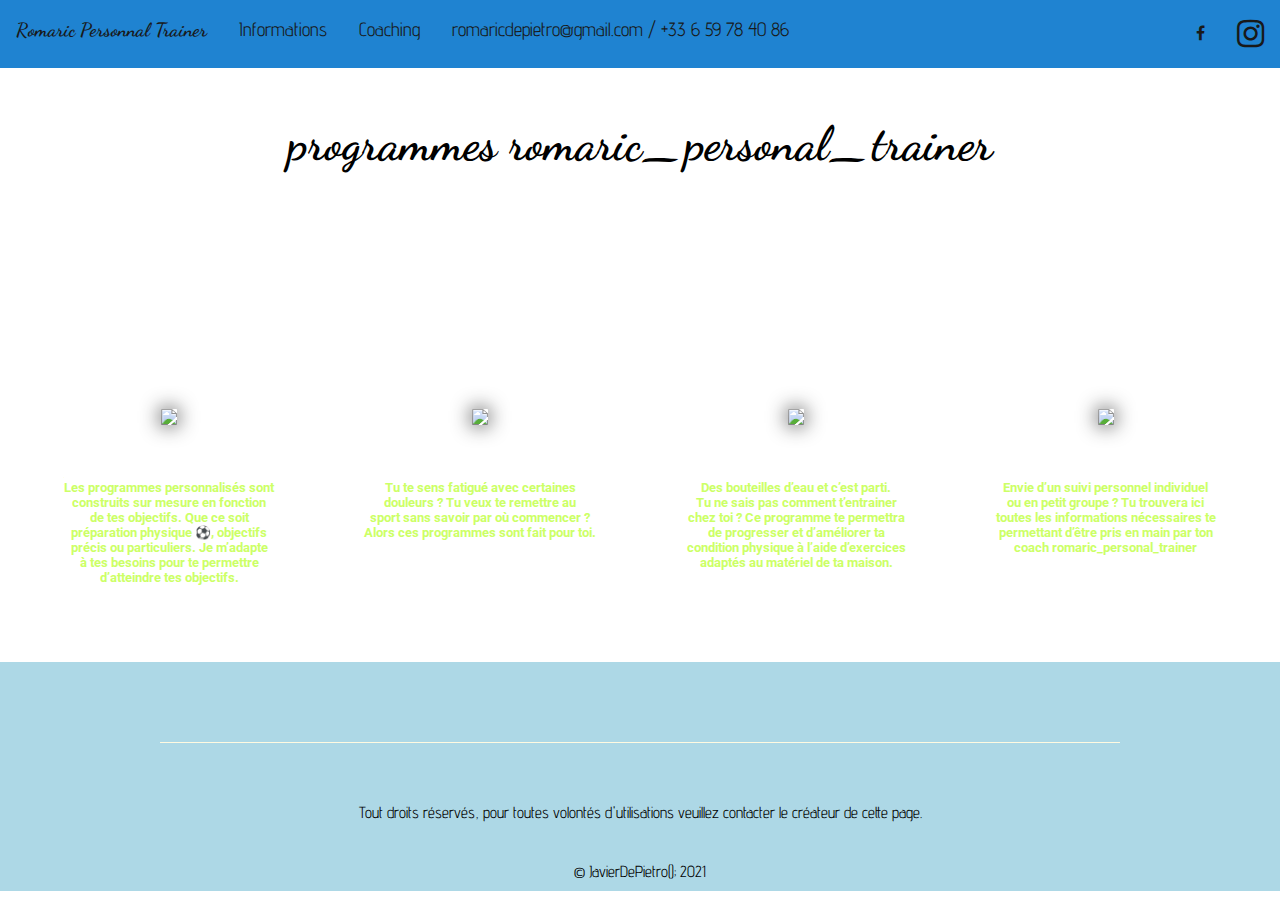
==== coaching.html @ d9312c3b "Add files via upload" ====
<!DOCTYPE html>

<html lang="fr">
    <head>
        <meta charset="utf-8">

        <title>Personal trainer</title>

        <link rel="stylesheet" href="style.css">

        <link rel="stylesheet" href="https://cdnjs.cloudflare.com/ajax/libs/font-awesome/4.7.0/css/font-awesome.css">
        <script src="C:\Users\yurem\Desktop\site internet\script.js" type="text/javascript"></script>
        <link rel="icon" type="image/png" sizes="16x16" href="C:\Users\yurem\Desktop\site internet\images\téléchargé.png">
    </head>
    <body>
        <header>
            <nav id = "navbar1">
                <ul>
                    <li id="logo"><a href="index.html">Romaric Personnal Trainer</a></li>
                    <li><a href="information.html">Informations</a></li>
                    <li><a href="coaching.html">Coaching</a></li>
                    <li><a>romaricdepietro@gmail.com / +33 6 59 78 40 86</a></li>
                </ul>
                <ul>
                    <a href="https://www.instagram.com/romaric_personal_trainer/?hl=fr
                    "><i  id = "logoinsta" class="fa fa-instagram"></i></a>
                    <a href="https://m.facebook.com/pg/romaric_dp-105657741568297/posts/
                    "><i id="logofb" class="fa fa-facebook"></i></a>
                </ul>
            </nav>
        </header>
        <section id="reservation">
            <h2>Programmes Romaric_personal_trainer</h2>
            <p>L’atteinte de tes objectifs est mon objectif. <br>
                C’est pour ça que je te propose différents programmes en fonction de tes objectifs. <br>
                En salle ou chez toi, tout est possible. Tout sera adapté en fonction de ton niveau.</p>
                <div id="programmes">
                    <div id="personnal">
                        <img src="images/programmepersonalis.jpg">
                        <li>
                            Programmes personnalisés
                        </li>
                        <p>
                            Les programmes personnalisés sont <br>
                            construits sur mesure en fonction <br>
                            de tes objectifs. Que ce soit <br>
                            préparation physique ⚽️, objectifs <br>
                            précis ou particuliers. Je m’adapte <br>
                            à tes besoins pour te permettre <br>
                            d’atteindre tes objectifs.
                        </p>
                    </div>
                    <div id="remiseenforme">
                        <img src="images/bientreetremiseenforme.jpg">
                        <li>
                            Bien être et remise en forme
                        </li>
                        <p>
                            Tu te sens fatigué avec certaines <br>
                            douleurs ? Tu veux te remettre au <br>
                            sport sans savoir par où commencer ?<br>
                            Alors ces programmes sont fait pour toi.
                        </p>
                    </div>
                    <div id="maison">
                        <img src="images/programmepersonalis.jpg">
                        <li>
                            Programme maison
                        </li>
                        <p>
                            Des bouteilles d’eau et c’est parti. <br>
                            Tu ne sais pas comment t’entrainer<br> 
                            chez toi ? Ce programme te permettra <br>
                            de progresser et d’améliorer ta <br>
                            condition physique à l’aide d’exercices <br>
                            adaptés au matériel de ta maison.
                        </p>
                    </div>
                    <div id="surmesure">
                        <img src="images/coachingsurmesure.jpg">
                        <li>
                            Coaching sur mesures
                        </li>
                        <p>
                            Envie d’un suivi personnel individuel <br>
                            ou en petit groupe ? Tu trouvera ici <br>
                            toutes les informations nécessaires te <br>
                            permettant d’être pris en main par ton <br>
                            coach romaric_personal_trainer
                        </p>
                    </div>
                </div>
        </section>
        <footer>
            <div id="droitslegaux"></div>
            <div id="autretrait"></div>
            <div id="copyrightsEtIcones">
                <div id="copyrights">
                    <li>Tout droits réservés, pour toutes volontés d'utilisations veuillez contacter le créateur de cette page.</li>
                    <span>© JavierDePietro(); 2021</span>
                </div>
            </div>
        </footer>
    </body>
</html>
---- style.css ----
@import url('https://fonts.googleapis.com/css2?family=Dancing+Script&display=swap');
@import url('https://fonts.googleapis.com/css2?family=Advent+Pro&family=Dancing+Script&display=swap');
@import url('https://fonts.googleapis.com/css2?family=Roboto&display=swap');

body {
    font-family: 'Advent Pro', sans-serif;
    padding: 0;
    margin: 0;
}
nav h1 {
    padding-top: 60px;
}
ul {
    margin: 0;
    padding: 0;
}
li {
    list-style-type: none;
}
#presentation {
    background-color: lightblue;
}
#TexteIntro p {
    font-family: 'Roboto';
    padding: 10px 13%;
    text-align: center;
}
h1 {
    font-family:   'Dancing Script';
    text-transform: uppercase;
    text-align: center;
    padding-top: 60px;
    padding-bottom: 60px;
    font-size: 3.5em;
    text-shadow: 1px 3px 2px darkgray;
}
h2 {
    font-family:   'Dancing Script';
    text-transform: lowercase;
    text-align: center;
    padding-top: 60px;
    padding-bottom: 60px;
    font-size: 2em;
}
h3 {
    text-align: center;
    color: black;
    font-size: 2.25em;
    text-shadow: 1px 3px 2px darkgray;
}
a {
    text-decoration: none;
    color: black;
}

/* Barre de navigation */

#navbar1 {
    overflow: hidden;
    background-color: rgb(7, 118, 204);
    position: fixed;
    width: 100%;
    opacity: 0.9;
    top: 0;
}
header li {
    float: left;
    font-size: 1.2em;
}
header li a {
    text-decoration: none;
    display: block;
    text-align: center;
    padding: 18px 16px;
    float: right;
}
#logo {
    font-family: 'Dancing Script';
    font-weight: bold;
    float: left;
}
#logoinsta {
    padding: 18px 16px;
    float: right;
}
#logofb {
    padding: 25px 16px 5px 16px;
    float: right;
}
/* image principale */

#imagePrincipale {
    padding-top: 60px;
    background: url(images/imageSDS.jpeg) no-repeat fixed 50% 50%;
    background-size: cover;
    height: 400px;
}
#imagePrincipale h3 {
    text-align: center;
}
#premiertrait {
    height: 1px;
    width: 12.5%;
    margin: -3px auto;
    background-color: black;
}
/* présentation */
#avisclients {
    background-color: lightblue;
    padding: 10px 0px 100px 0px;
}
#avisclients h2 {
    text-align: center;
}
#client {
    margin-left: 30%;
}
#avisclients li {
    margin-left: 25%;
    background: url(images/avis1.jpg) no-repeat border-box;
    padding: 30px 0px 50px 10%;
    height: 180px;
    width: 50%;
    max-width: 550px;
}
#premieravis p {
    float: right;
    padding: 0px 0px 0px 25%;
}
#prestations {
    background-color: lightblue;
    padding: 100px 0px 100px 0px;
}
#TexteIntro {
    padding: 1px 1px 1px 1px;
}

#TexteIntro p {
    padding-top: 30px;
}

#prestations {
    display: flex;
    flex-wrap: wrap;
    justify-content: space-between;
    padding: 100px 10% 30px 10%;
}
.imagesprestations h4 {
    font-family: 'Dancing Script', cursive;
    text-align: center;
    font-size: 1.8em;
    margin: 4px;
    font-weight: 300;
}
.imageprestations img {
    border-radius: 10px;
    box-shadow: 3px 3px 8px 2px;
}
.imageprestations img:hover {
    opacity: 0.8;
    transform: scale(1.05);
    transition: 0.6s ease-in;
}
/* Pourquoi me choisir */
#Choisir {
    height: 1400;
    background-color: #f1f2f6;
    padding: 1px 2%;
}
#Choisir h2 {
    padding-top: 30px;
}

#TexteIntro p{
    background-color: lightblue;
    font-family: 'Dancing Script';
    font-size: 1em;
}

#TexteIntro li{
    background-color: lightblue;
    font-family:   'Dancing Script';
}

#img {
    background: url(images/diplomeEntraineur.jpg) no-repeat;
    background-color: lightblue;
    min-width: 240px;
    min-height: 240px;
    float: left;
    margin: 50px 0px 0px 50px;
    box-shadow: 6px 6px 28px -1px rgba(0,0,0,0.75);
}

#img2 {
    background: url(images/logoClassique2.jpg) no-repeat;
    background-color: lightblue;
    min-width: 240px;
    min-height: 240px;
    float: right;
    margin: 50px 50px 0px 0px;
    box-shadow: 6px 6px 28px -1px rgba(0,0,0,0.75);
}

#presentation p {
    height: 45px;
    width: 350px;
    margin: 1px -300px 0 20% ;
    font-size: 1.5em;
    text-align: center;
}
#entrainement {
    background: url(images/Entrainement.jpg) no-repeat;
}
#Longwy {
    background: url(images/Longwy.PNG) no-repeat;
}
#Choisir li {
    margin: 65px 50px 100px 200px;
    height: 180px;
    width: 18%;
    max-width: 550px;
    box-shadow: 6px 6px 28px -1px rgba(0,0,0,0.75);
}
#Choisir p {
    height: 45px;
    width: 235px;
    background-color: #01DF74;
    float: right;
    margin: 50px -180px 0 0;
    font-size: 1em;
    text-align: center;
    padding-top: 5px;
    box-shadow: 4px 4px 0 1px rgba(90,161,43,1);
}
#entrainement p {
    background-color: cyan;
    box-shadow: 4px 4px 0 1px rgba(15,154,156,1);
}
/* Formulaire de contact */
footer {
    background-color: lightblue;
    padding-top: 1px;
    color: #fffae1;
    padding: 20px 0 10px 0;
    text-align: center;
}
#buttonavis {
    font-size: 1.5em;
    background-color: burlywood;
    margin-left: 45%;
    width: 10%;
}
#buttonavis:hover {
    background-color: bisque;
    cursor: pointer;
    transition: 0.3s ease-in-out;
}
#copyrights {
    padding: auto;
}

#copyrights li {
    padding-bottom: 40px;
}

#autretrait {
    height: 1px;
    width: 75%;
    background-color: #FFFAE1;
    margin:60px auto;
}
#logoinsta {
    font-size: 2em;
}

#copyrights {
    color: black;
}
/*Fichier coaching.html seulement*/
#reservation {
    background-color: #f1f2f6;
    background: url(images/imageSDS.jpeg) no-repeat;
    background-size: cover;
    font-family: 'Roboto';
}

#reservation h2{
    padding-top: 75px;
    font-size: 3em;
}

#reservation p {
    text-align: center;
    font-weight: bold;
    color: white;
}

#programmes {
    display: flex;
    flex-wrap: wrap;
    justify-content: space-between;
    padding: 5%;
    text-align: center;
}

#programmes img {
    border-radius: 4.5%;
    box-shadow: 0 0 20px 0px rgba(0, 0, 0, 0.844);
    ;
}

#programmes img:hover {
    transform: translateY(-10px);
    transition: 0.45s;
}

#programmes li {
    padding-top: 20px;
    color: white;
}

#programmes p {
    font-size: 0.8em;
    color: #ccff66;
}
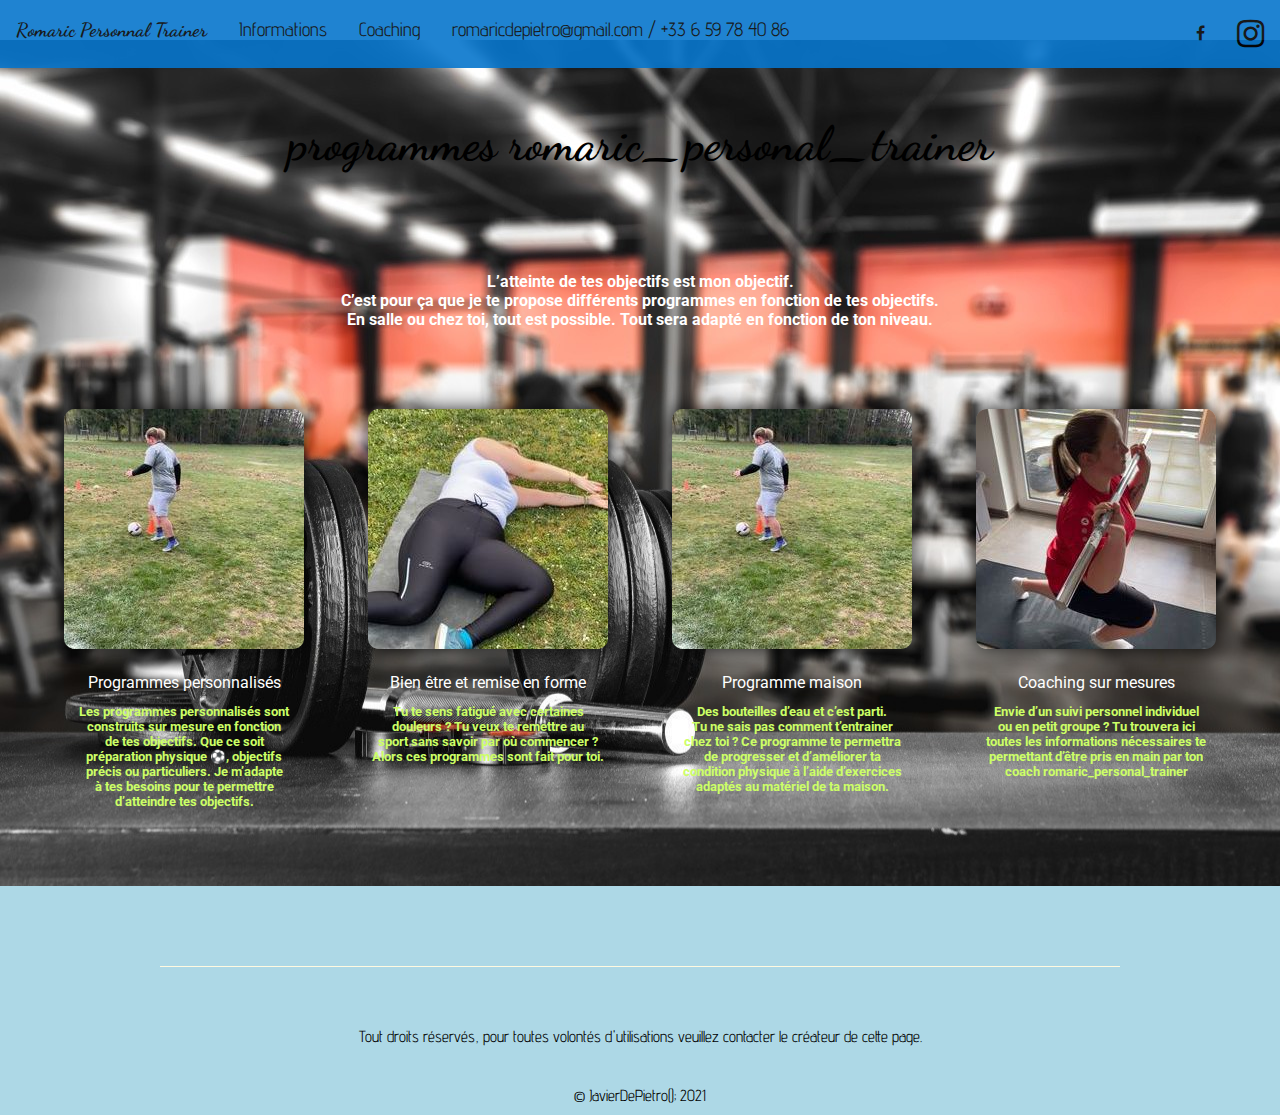
==== commit 246f1630: "uptade" ====
--- a/coaching.html
+++ b/coaching.html
@@ -10,7 +10,7 @@
 
         <link rel="stylesheet" href="https://cdnjs.cloudflare.com/ajax/libs/font-awesome/4.7.0/css/font-awesome.css">
         <script src="C:\Users\yurem\Desktop\site internet\script.js" type="text/javascript"></script>
-        <link rel="icon" type="image/png" sizes="16x16" href="C:\Users\yurem\Desktop\site internet\images\téléchargé.png">
+        <link rel="icon" type="image/png" sizes="16x16" href="téléchargé.png">
     </head>
     <body>
         <header>
@@ -36,7 +36,7 @@
                 En salle ou chez toi, tout est possible. Tout sera adapté en fonction de ton niveau.</p>
                 <div id="programmes">
                     <div id="personnal">
-                        <img src="images/programmepersonalis.jpg">
+                        <img src="programmepersonalis.jpg">
                         <li>
                             Programmes personnalisés
                         </li>
@@ -51,7 +51,7 @@
                         </p>
                     </div>
                     <div id="remiseenforme">
-                        <img src="images/bientreetremiseenforme.jpg">
+                        <img src="bientreetremiseenforme.jpg">
                         <li>
                             Bien être et remise en forme
                         </li>
@@ -63,7 +63,7 @@
                         </p>
                     </div>
                     <div id="maison">
-                        <img src="images/programmepersonalis.jpg">
+                        <img src="programmepersonalis.jpg">
                         <li>
                             Programme maison
                         </li>
@@ -77,7 +77,7 @@
                         </p>
                     </div>
                     <div id="surmesure">
-                        <img src="images/coachingsurmesure.jpg">
+                        <img src="coachingsurmesure.jpg">
                         <li>
                             Coaching sur mesures
                         </li>
--- a/style.css
+++ b/style.css
@@ -91,7 +91,7 @@
 
 #imagePrincipale {
     padding-top: 60px;
-    background: url(images/imageSDS.jpeg) no-repeat fixed 50% 50%;
+    background: url(imageSDS.jpeg) no-repeat fixed 50% 50%;
     background-size: cover;
     height: 400px;
 }
@@ -117,7 +117,7 @@
 }
 #avisclients li {
     margin-left: 25%;
-    background: url(images/avis1.jpg) no-repeat border-box;
+    background: url(avis1.jpg) no-repeat border-box;
     padding: 30px 0px 50px 10%;
     height: 180px;
     width: 50%;
@@ -183,7 +183,7 @@
 }
 
 #img {
-    background: url(images/diplomeEntraineur.jpg) no-repeat;
+    background: url(diplomeEntraineur.jpg) no-repeat;
     background-color: lightblue;
     min-width: 240px;
     min-height: 240px;
@@ -193,7 +193,7 @@
 }
 
 #img2 {
-    background: url(images/logoClassique2.jpg) no-repeat;
+    background: url(logoClassique2.jpg) no-repeat;
     background-color: lightblue;
     min-width: 240px;
     min-height: 240px;
@@ -210,10 +210,10 @@
     text-align: center;
 }
 #entrainement {
-    background: url(images/Entrainement.jpg) no-repeat;
+    background: url(Entrainement.jpg) no-repeat;
 }
 #Longwy {
-    background: url(images/Longwy.PNG) no-repeat;
+    background: url(Longwy.PNG) no-repeat;
 }
 #Choisir li {
     margin: 65px 50px 100px 200px;
@@ -280,7 +280,7 @@
 /*Fichier coaching.html seulement*/
 #reservation {
     background-color: #f1f2f6;
-    background: url(images/imageSDS.jpeg) no-repeat;
+    background: url(imageSDS.jpeg) no-repeat;
     background-size: cover;
     font-family: 'Roboto';
 }
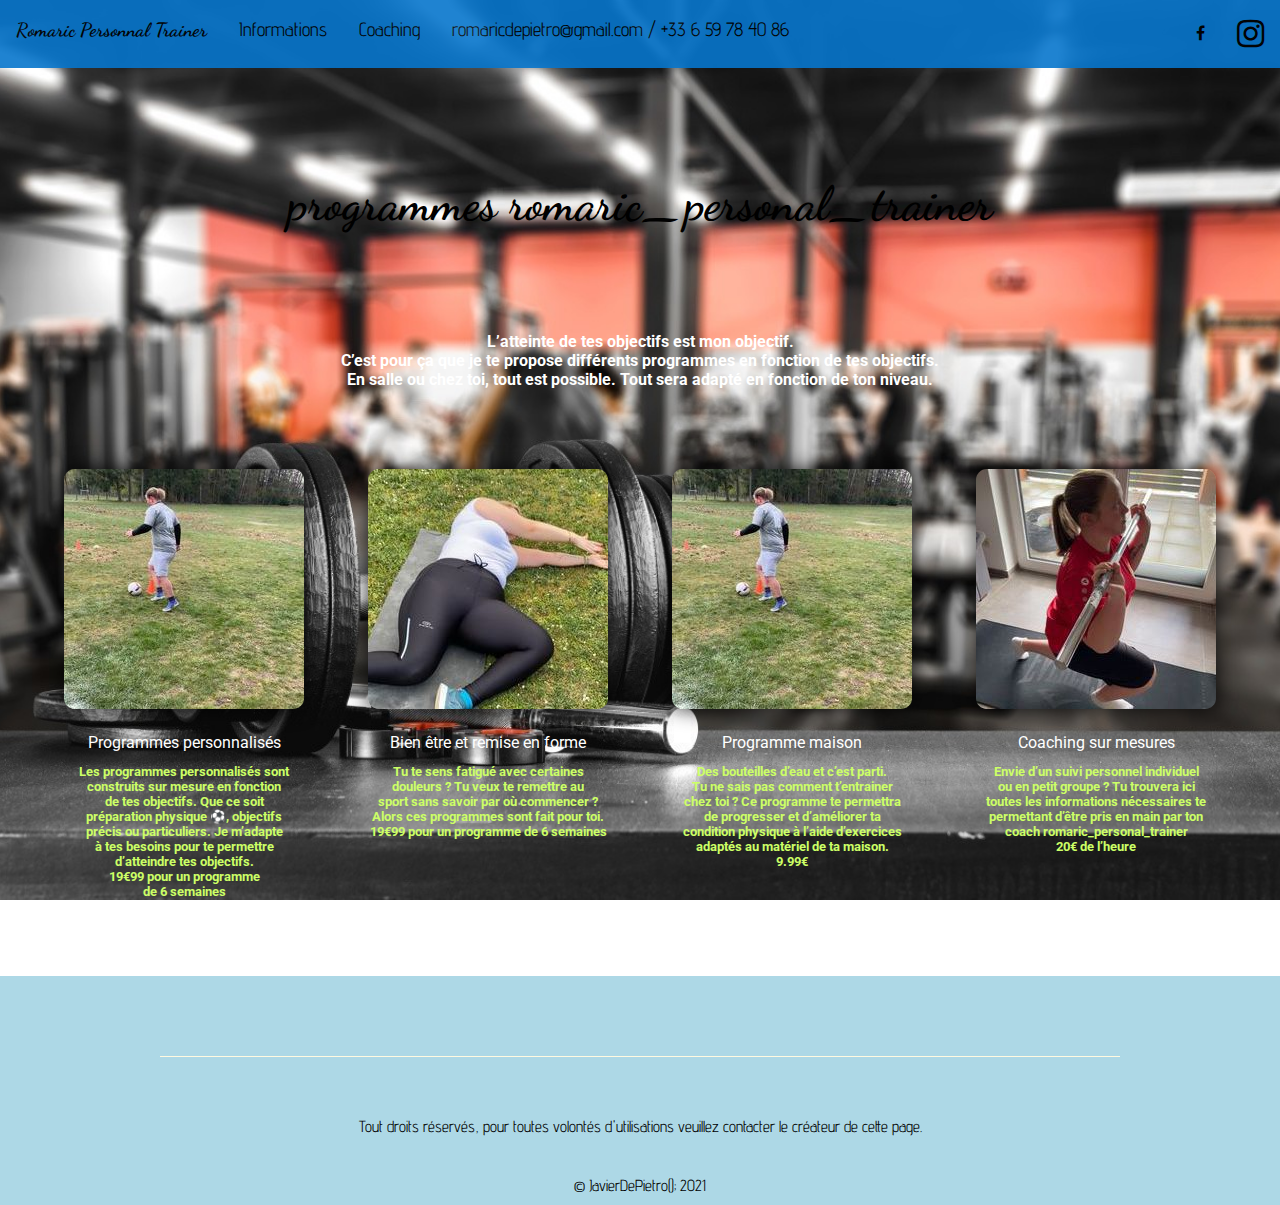
==== commit d455adfe: "1.0" ====
--- a/coaching.html
+++ b/coaching.html
@@ -47,7 +47,9 @@
                             préparation physique ⚽️, objectifs <br>
                             précis ou particuliers. Je m’adapte <br>
                             à tes besoins pour te permettre <br>
-                            d’atteindre tes objectifs.
+                            d’atteindre tes objectifs. <br>
+                            19€99 pour un programme <br>
+                            de 6 semaines
                         </p>
                     </div>
                     <div id="remiseenforme">
@@ -59,7 +61,8 @@
                             Tu te sens fatigué avec certaines <br>
                             douleurs ? Tu veux te remettre au <br>
                             sport sans savoir par où commencer ?<br>
-                            Alors ces programmes sont fait pour toi.
+                            Alors ces programmes sont fait pour toi. <br>
+                            19€99 pour un programme de 6 semaines
                         </p>
                     </div>
                     <div id="maison">
@@ -73,7 +76,8 @@
                             chez toi ? Ce programme te permettra <br>
                             de progresser et d’améliorer ta <br>
                             condition physique à l’aide d’exercices <br>
-                            adaptés au matériel de ta maison.
+                            adaptés au matériel de ta maison. <br>
+                            9.99€
                         </p>
                     </div>
                     <div id="surmesure">
@@ -86,7 +90,8 @@
                             ou en petit groupe ? Tu trouvera ici <br>
                             toutes les informations nécessaires te <br>
                             permettant d’être pris en main par ton <br>
-                            coach romaric_personal_trainer
+                            coach romaric_personal_trainer <br>
+                            20€ de l’heure
                         </p>
                     </div>
                 </div>
--- a/style.css
+++ b/style.css
@@ -18,7 +18,7 @@
     list-style-type: none;
 }
 #presentation {
-    background-color: lightblue;
+    background-color: #f1f2f6;
 }
 #TexteIntro p {
     font-family: 'Roboto';
@@ -125,8 +125,9 @@
 }
 #premieravis p {
     float: right;
-    padding: 0px 0px 0px 25%;
-}
+    padding: 0px 0px 0px 60%;
+}
+
 #prestations {
     background-color: lightblue;
     padding: 100px 0px 100px 0px;
@@ -140,28 +141,71 @@
 }
 
 #prestations {
-    display: flex;
-    flex-wrap: wrap;
-    justify-content: space-between;
-    padding: 100px 10% 30px 10%;
-}
-.imagesprestations h4 {
+    background-color: #f1f2f6;
+}
+
+#prestations p {
+    font-size: 1.5em;
+    padding: 8px 25%;
+}
+
+#prestations h6 {
+    font-family: 'Dancing Script' cursive;
+    text-align: center;
+    font-size: 1.5em;
+    padding-top: 15px;
+    font-weight: 200;
+}
+
+#prestations h4 {
     font-family: 'Dancing Script', cursive;
     text-align: center;
     font-size: 1.8em;
     margin: 4px;
     font-weight: 300;
 }
-.imageprestations img {
+
+.services img {
+    max-width: 80%;
     border-radius: 10px;
     box-shadow: 3px 3px 8px 2px;
-}
-.imageprestations img:hover {
-    opacity: 0.8;
-    transform: scale(1.05);
-    transition: 0.6s ease-in;
-}
+    display:block;
+    margin-left: auto;
+    margin-right: auto;
+}
+
+.services button {
+    display: inline-block;
+    background-color: #b1b1b1;
+    border-radius: 10px;
+    border: 4px #cccccc;
+    color: #eeeeee;
+    text-align: center;
+    font-size: 28px;
+    padding: 20px;
+    width: 100%;
+    transition: all 0.5s;
+    cursor: pointer;
+    margin: 5px;
+}
+
+.services button:hover {
+    background-color: #ff0000;
+    }
+
+.services {
+    text-align : center;
+    padding : 1em;
+    border : 0.5em solid lightblue;
+    border-width: auto;
+    margin: 10px 5% 40px 8%;
+    border-radius: 5%;
+    background-color: lightblue;
+    box-shadow: 8px 8px 20px -3px rgba(0,0,0,0.62)e;
+}
+
 /* Pourquoi me choisir */
+
 #Choisir {
     height: 1400;
     background-color: #f1f2f6;
@@ -172,9 +216,9 @@
 }
 
 #TexteIntro p{
-    background-color: lightblue;
+    background-color: #f1f2f6;
     font-family: 'Dancing Script';
-    font-size: 1em;
+    font-size: 1.5em;
 }
 
 #TexteIntro li{
@@ -202,13 +246,14 @@
     box-shadow: 6px 6px 28px -1px rgba(0,0,0,0.75);
 }
 
-#presentation p {
+#Choisir p {
     height: 45px;
     width: 350px;
     margin: 1px -300px 0 20% ;
     font-size: 1.5em;
     text-align: center;
 }
+
 #entrainement {
     background: url(Entrainement.jpg) no-repeat;
 }
@@ -258,6 +303,7 @@
 }
 #copyrights {
     padding: auto;
+    bottom: 0px;
 }
 
 #copyrights li {
@@ -279,8 +325,9 @@
 }
 /*Fichier coaching.html seulement*/
 #reservation {
-    background-color: #f1f2f6;
-    background: url(imageSDS.jpeg) no-repeat;
+    padding-top: 60px;
+    background-color: #f1f2f6;
+    background: url(imageSDS.jpeg) no-repeat fixed 50% 50%;
     background-size: cover;
     font-family: 'Roboto';
 }
@@ -323,4 +370,20 @@
 #programmes p {
     font-size: 0.8em;
     color: #ccff66;
+}
+
+/*information.html uniquement*/
+
+#informationhtml {
+    padding-top: 60px;
+    background-color: #f1f2f6;
+    background: url(imageSDS.jpeg) no-repeat fixed 50% 50%;
+    background-size: cover;
+}
+
+#Romaric p {
+    font-size: 1.5em;
+    padding: 8% 10%;
+    font-weight: bold;
+    color: rgb(255, 255, 254);
 }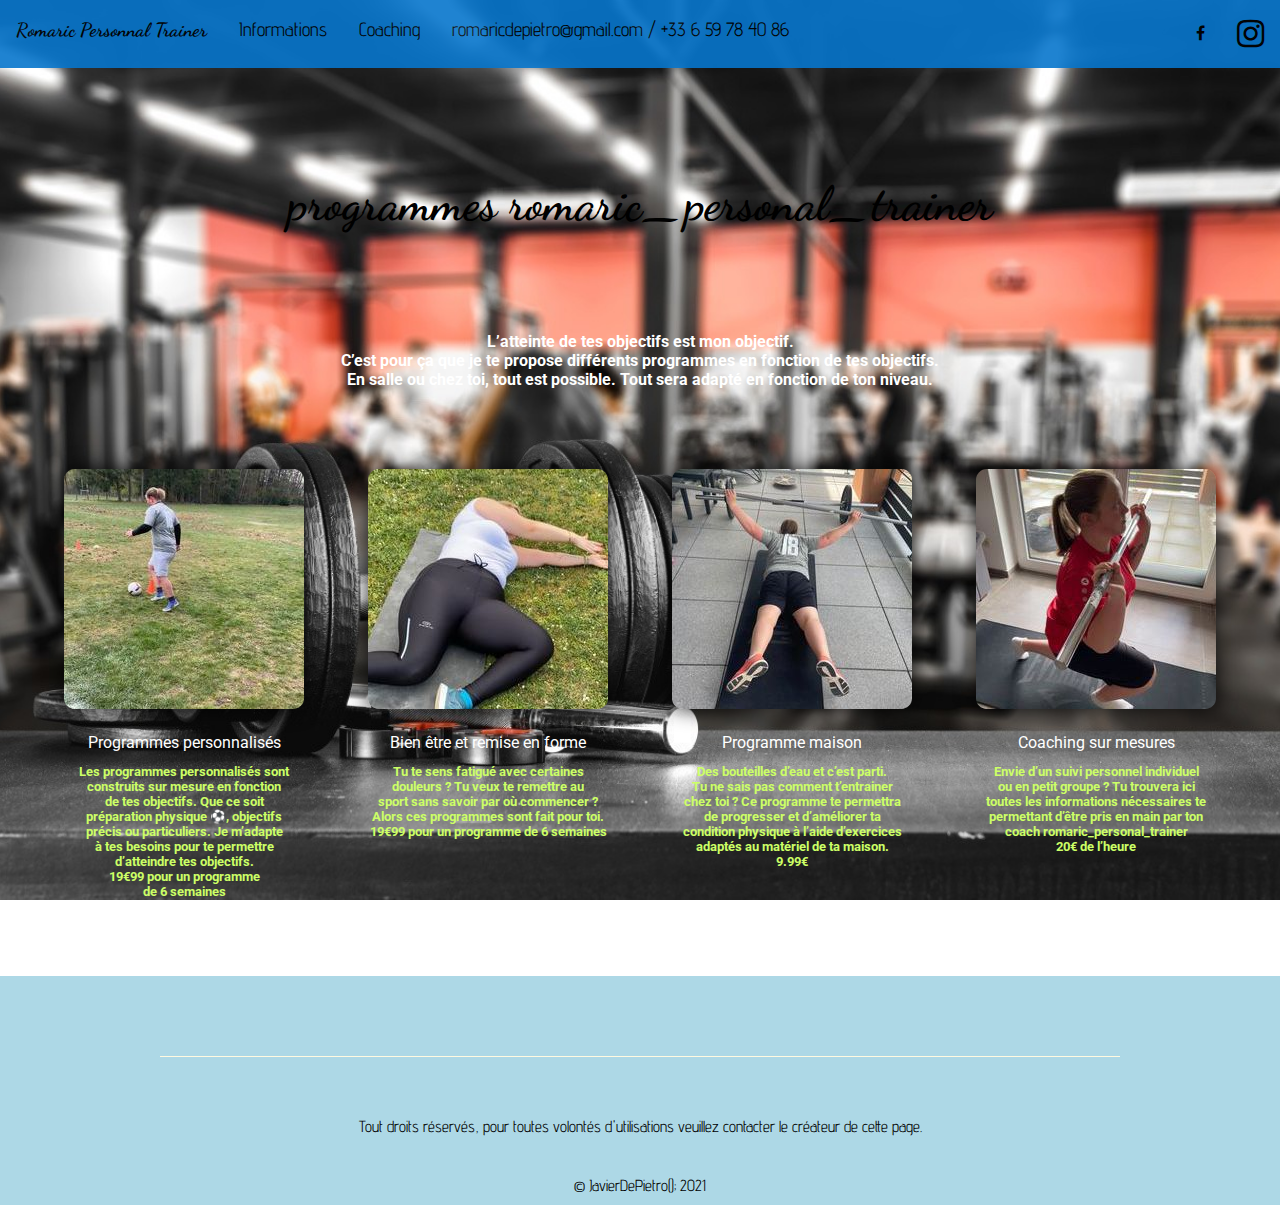
==== commit c764bcc2: "1.1" ====
--- a/coaching.html
+++ b/coaching.html
@@ -66,7 +66,7 @@
                         </p>
                     </div>
                     <div id="maison">
-                        <img src="programmepersonalis.jpg">
+                        <img src="coachingmaison.jpg">
                         <li>
                             Programme maison
                         </li>
